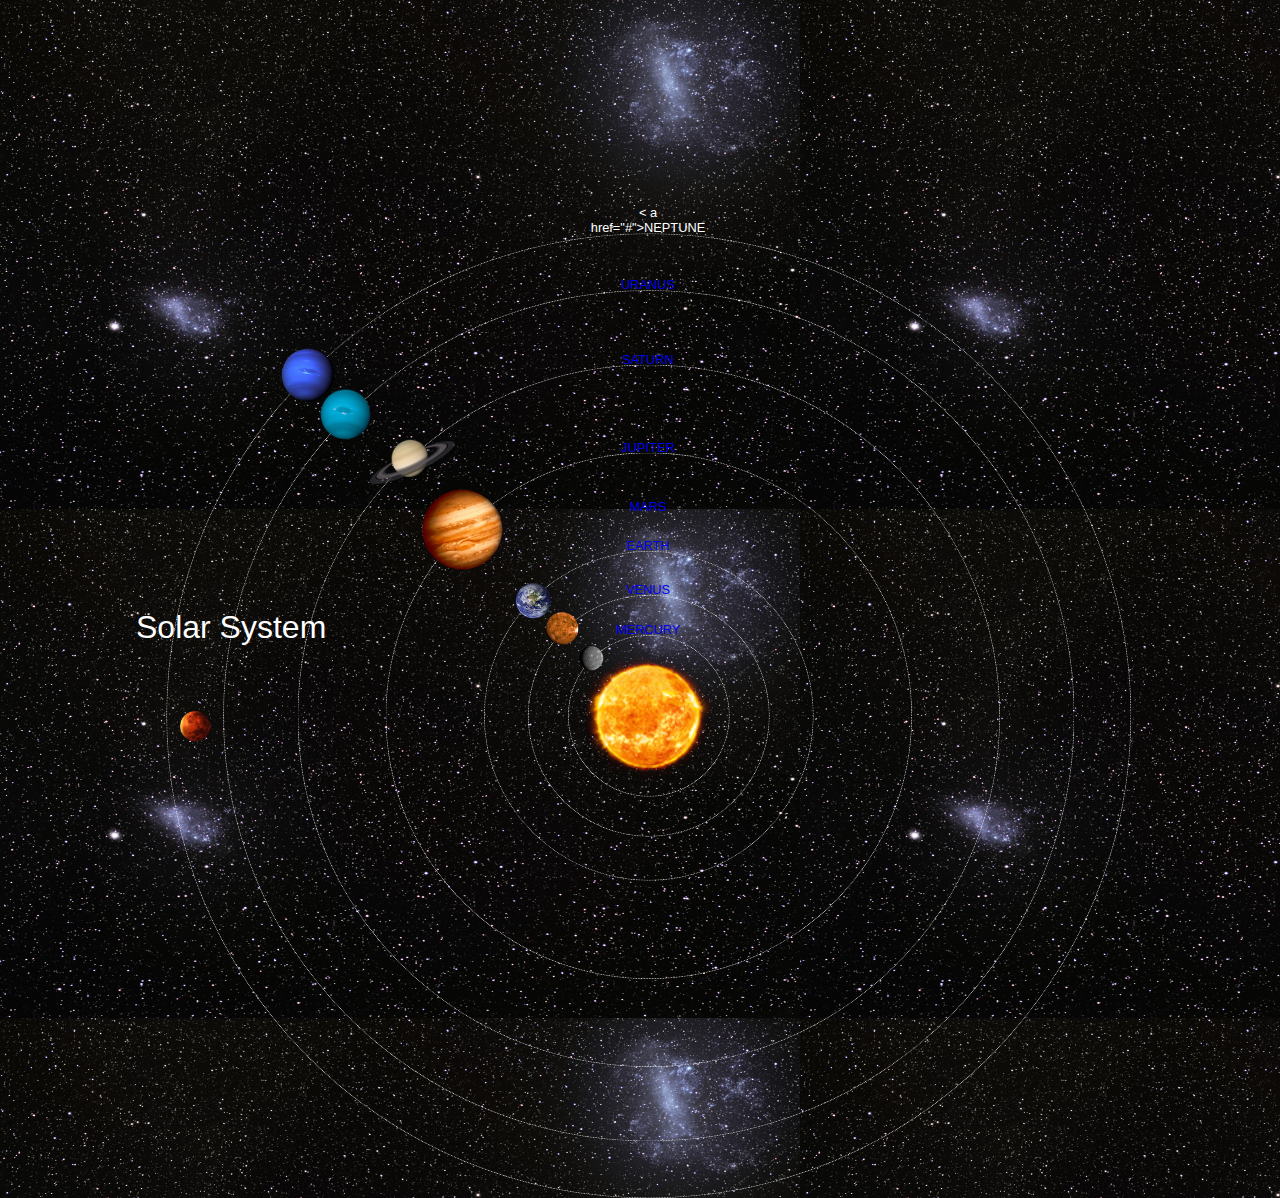
==== index.html @ faaa006e "for submission" ====
<!DOCTYPE html>
<html>
     <head>
         <title>Solar System</title>
         <link rel="stylesheet" href="style.css"/>
    </head>
    <body>
         <div id="container">
             <h1>Solar System</h1>
            <a href="sun.html"></a> <img src="images/sun.png" id="sun"/>
             
             <div id="neptune-orbit">
             <a href="#"></a><img src="images/neptune.png" id="neptune"/>
             </div>
             <div id="neptune-label" class="label-box">
             < a href="#">NEPTUNE</a>
             </div>
             
             <div id="uranus-orbit">
                  <a href="#"><img src="images/uranus.png" id="uranus"/></a>
             </div>
             <div id="uranus-label" class="label-box">
             <a href="#">URANUS</a>
             </div>
             
              <div id="saturn-orbit">
                  <a href="#"><img src="images/saturn.png" id="saturn"/></a>
             </div>
             <div id="saturn-label" class="label-box">
             <a href="#">SATURN</a>
             </div>
             
              <div id="jupiter-orbit">
                  <a href="#"><img src="images/jupiter.png" id="jupiter"/></a>
             </div>
             <div id="jupiter-label" class="label-box">
             <a href="#">JUPITER</a>
             </div>
             
              <div id="marsr-orbit">
                  <a href="#"><img src="images/mars.png" id="mars"/></a>
             </div>
             <div id="mars-label" class="label-box">
             <a href="#">MARS</a>
             </div>
             
              <div id="earth-orbit">
                  <a href="#"><img src="images/earth.png" id="earth"/></a>
             </div>
             <div id="earth-label" class="label-box">
             <a href="#">EARTH</a>
             </div>
             
              <div id="venus-orbit">
                  <a href="#"><img src="images/venus.png" id="venus"/></a>
             </div>
             <div id="venus-label" class="label-box">
             <a href="#">VENUS</a>
             </div>
             
              <div id="mercury-orbit">
                  <a href="#"><img src="images/mercury.png" id="mercury"/></a>
             </div>
             <div id="mercury-label" class="label-box">
             <a href="#">MERCURY</a>
             </div>
             
        </div>
    </body>
</html>
---- style.css ----
body{
    width: 100%;
    height: 100%;
    background: url(images/space.png);
    overflow: hidden;
}

h1{
    font-family: sans-serif;
    font-weight: 100;
    font-size: 40px;
    text-shadow: 0 0px #000000;
    color: white;
}

/*========== SUN ==========*/

#sun{
    position: absolute;
    z-index: 1000;
    width: 160px;
    bottom: 10px;
    left: 50%;
    margin-left: -80px;
}

/*========== NEPTUNE ==========*/

#neptune{
    width: 66px;
    height: 66px;
    margin: 143px;
    z-index: 1000;
    animation: spin-right 8s linear infinite;
    -webkit-animation: spin-right 8s linear infinite;
}

#neptune-orbit{
    position: absolute;
    width: 1204px;
    height: 1204px;
    bottom: -512px;
    left: 50%;
    margin-left: -602px;
    border: 1px dotted white;
    border-radius: 50%;
    animation: spin-left 14s linear infinite;
    -webkit-animation: spin-left 14s linear infinite;
}

#neptune-label{
    bottom: 692px;
}

/*========== URANUS ==========*/

#uranus{
    width: 66px;
    height: 66px;
    margin: 120px;
    z-index: 1000;
    animation: spin-right 8s linear infinite;
    -webkit-animation: spin-right 8s linear infinite;
}

#uranus-orbit{
    position: absolute;
    width: 1062px;
    height: 1062px;
    bottom: -441px;
    left: 50%;
    margin-left: -531px;
    border: 1px dotted white;
    border-radius: 50%;
    animation: spin-left 15s linear infinite;
    -webkit-animation: spin-left 15s linear infinite;
}

#uranus-label{
    bottom: 620px;
}

/*========== SATURN ==========*/

#saturn{
    width: 110px;
    margin: 85px;
    z-index: 1000;
    animation: spin-right 13s linear infinite;
    -webkit-animation: spin-right 13s linear infinite;
}

#saturn-orbit{
    position: absolute;
    width: 876px;
    height: 876px;
    bottom: -348px;
    left: 50%;
    margin-left: -438px;
    border: 1px dotted white;
    border-radius: 50%;
    animation: spin-left 13s linear infinite;
    -webkit-animation: spin-left 13s linear infinite;
}

#saturn-label{
    bottom: 527px;
}

/*========== JUPITER ==========*/

#jupiter{
    width: 100px;
    height: 100px;
    margin: 45px;
    z-index: 1000;
    animation: spin-right 10s linear infinite;
    -webkit-animation: spin-right 10s linear infinite;
}

#jupiter-orbit{
    position: absolute;
    width: 656px;
    height: 656px;
    bottom: -238px;
    left: 50%;
    margin-left: -328px;
    border: 1px dotted white;
    border-radius: 50%;
    animation: spin-left 10s linear infinite;
    -webkit-animation: spin-left 10s linear infinite;
}

#jupiter-label{
    bottom: 417px;
}

/*==================== MARS ====================*/

#mars {
    width: 38px;
    height: 38px;
    margin: 55px;
    z-index: 1000;
    animation: spin-right 3s linear infinite;
    -webkit-animation: spin-right 3s linear infinite;
}

#mars-orbit {
    position: absolute;
    width: 508px;
    height: 508px;
    bottom: -164px;
    left: 50%;
    margin-left: -254px;
    border: 1px dotted white;
    border-radius: 50%;
    animation: spin-left 4s linear infinite;
    -webkit-animation: spin-left 4s linear infinite;
}

#mars-label{
    bottom: 343px;
}

/*==================== EARTH ====================*/

#earth {
    width: 50px;
    height: 50px;
    margin: 36px;
    z-index: 1000;
    animation: spin-right 3s linear infinite;
    -webkit-animation: spin-right 3s linear infinite;
}

#earth-orbit {
    position: absolute;
    width: 410px;
    height: 410px;
    bottom: -115px;
    left: 50%;
    margin-left: -205px;
    border: 1px dotted white;
    border-radius: 50%;
    animation: spin-left 5s linear infinite;
    -webkit-animation: spin-left 5s linear infinite;
}

#earth-label{
    bottom: 294px;
}

/*==================== VENUS ====================*/

#venus {
    width: 50px;
    height: 50px;
    margin: 16px;
    z-index: 1000;
}

#venus-orbit {
    position: absolute;
    width: 300px;
    height: 300px;
    bottom: -60px;
    left: 50%;
    margin-left: -150px;
    border: 1px dotted white;
    border-radius: 50%;
    animation: spin-left 4s linear infinite;
    -webkit-animation: spin-left 4s linear infinite;
}

#venus-label{
    bottom: 239px;
}

/*==================== MERCURY ====================*/

#mercury {
    width: 40px;
    height: 40px;
    margin: 8px;
    z-index: 1000;
}


#mercury-orbit {
    position: absolute;
    z-index: 1;
    width: 200px;
    height: 200px;
    bottom: -10px;
    left: 50%;
    margin-left: -100px;
    border: 1px dotted white;
    border-radius: 50%;
    animation: spin-left 2s linear infinite;
    -webkit-animation: spin-left 2s linear infinite;
}

#mercury-label{
    bottom: 189px;
}

/*========== PLEASE REMOVE ==========*/

#container{
    transform: scale(0.8, 0.8) translate(0, 700px);
}

/*========== LABEL BOX ==========*/

.label-box{
    position: absolute;
    width: 150px;
    left: 50%;
    margin-left: -75px;
    text-align: center;
    color: white;
    font-weight: 100;
    font-family: sans-serif;   
}

.label-box a{
    text-decoration: none;
    padding: 0;
    margin: 0;
}

.label-box a:visited{
    color: white;
}

/*========== ANIMATION ==========*/

@keyframes spin-left{
    100%{
        transform: rotate(-360deg);
        -webkit-transform: rotate(-360deg);
    }
}

@keyframes spin-right{
    100%{
        transform: rotate(360deg);
        -webkit-transform: rotate:(360deg);
    }
}
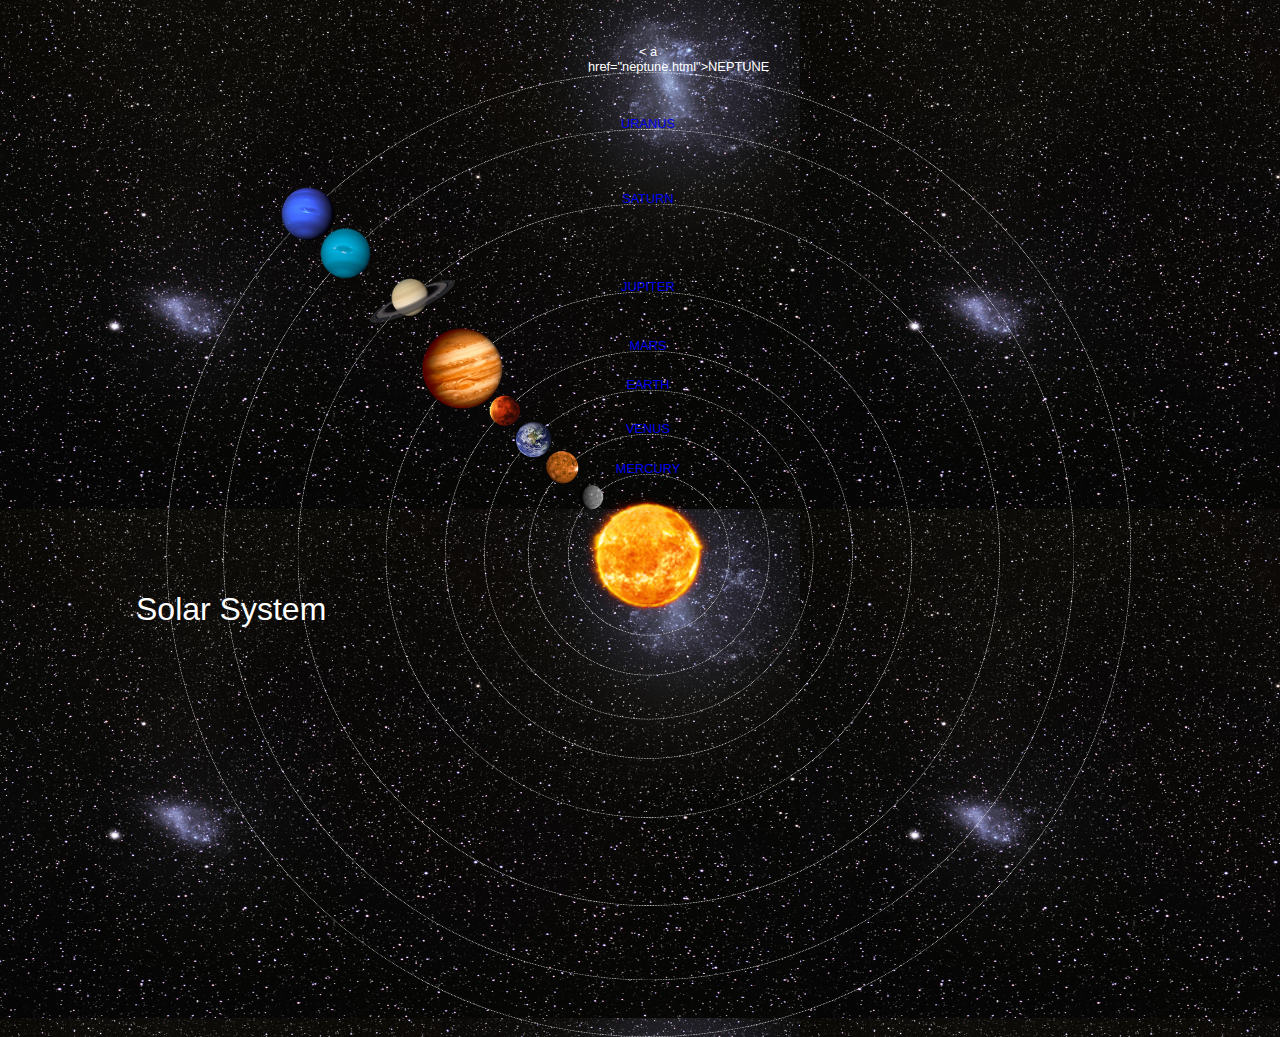
==== commit 76779ef0: "Update index.html" ====
--- a/index.html
+++ b/index.html
@@ -10,61 +10,61 @@
             <a href="sun.html"></a> <img src="images/sun.png" id="sun"/>
              
              <div id="neptune-orbit">
-             <a href="#"></a><img src="images/neptune.png" id="neptune"/>
+             <a href="neptune.html"></a><img src="images/neptune.png" id="neptune"/>
              </div>
              <div id="neptune-label" class="label-box">
-             < a href="#">NEPTUNE</a>
+             < a href="neptune.html">NEPTUNE</a>
              </div>
              
              <div id="uranus-orbit">
-                  <a href="#"><img src="images/uranus.png" id="uranus"/></a>
+                  <a href="uranus.html"><img src="images/uranus.png" id="uranus"/></a>
              </div>
              <div id="uranus-label" class="label-box">
-             <a href="#">URANUS</a>
+             <a href="uranus.html">URANUS</a>
              </div>
              
               <div id="saturn-orbit">
-                  <a href="#"><img src="images/saturn.png" id="saturn"/></a>
+                  <a href="saturn.html"><img src="images/saturn.png" id="saturn"/></a>
              </div>
              <div id="saturn-label" class="label-box">
-             <a href="#">SATURN</a>
+             <a href="saturn.html">SATURN</a>
              </div>
              
               <div id="jupiter-orbit">
-                  <a href="#"><img src="images/jupiter.png" id="jupiter"/></a>
+                  <a href="jupiter.html"><img src="images/jupiter.png" id="jupiter"/></a>
              </div>
              <div id="jupiter-label" class="label-box">
-             <a href="#">JUPITER</a>
+             <a href="jupiter.html">JUPITER</a>
              </div>
              
-              <div id="marsr-orbit">
-                  <a href="#"><img src="images/mars.png" id="mars"/></a>
+              <div id="mars-orbit">
+                  <a href="mars.html"><img src="images/mars.png" id="mars"/></a>
              </div>
              <div id="mars-label" class="label-box">
-             <a href="#">MARS</a>
+             <a href="mars.html">MARS</a>
              </div>
              
               <div id="earth-orbit">
-                  <a href="#"><img src="images/earth.png" id="earth"/></a>
+                  <a href="earth.html"><img src="images/earth.png" id="earth"/></a>
              </div>
              <div id="earth-label" class="label-box">
-             <a href="#">EARTH</a>
+             <a href="earth.html">EARTH</a>
              </div>
              
               <div id="venus-orbit">
-                  <a href="#"><img src="images/venus.png" id="venus"/></a>
+                  <a href="venus.html"><img src="images/venus.png" id="venus"/></a>
              </div>
              <div id="venus-label" class="label-box">
-             <a href="#">VENUS</a>
+             <a href="venus.html">VENUS</a>
              </div>
              
               <div id="mercury-orbit">
-                  <a href="#"><img src="images/mercury.png" id="mercury"/></a>
+                  <a href="mercury.html"><img src="images/mercury.png" id="mercury"/></a>
              </div>
              <div id="mercury-label" class="label-box">
-             <a href="#">MERCURY</a>
+             <a href="mercury.html">MERCURY</a>
              </div>
              
         </div>
     </body>
-</html>+</html>
